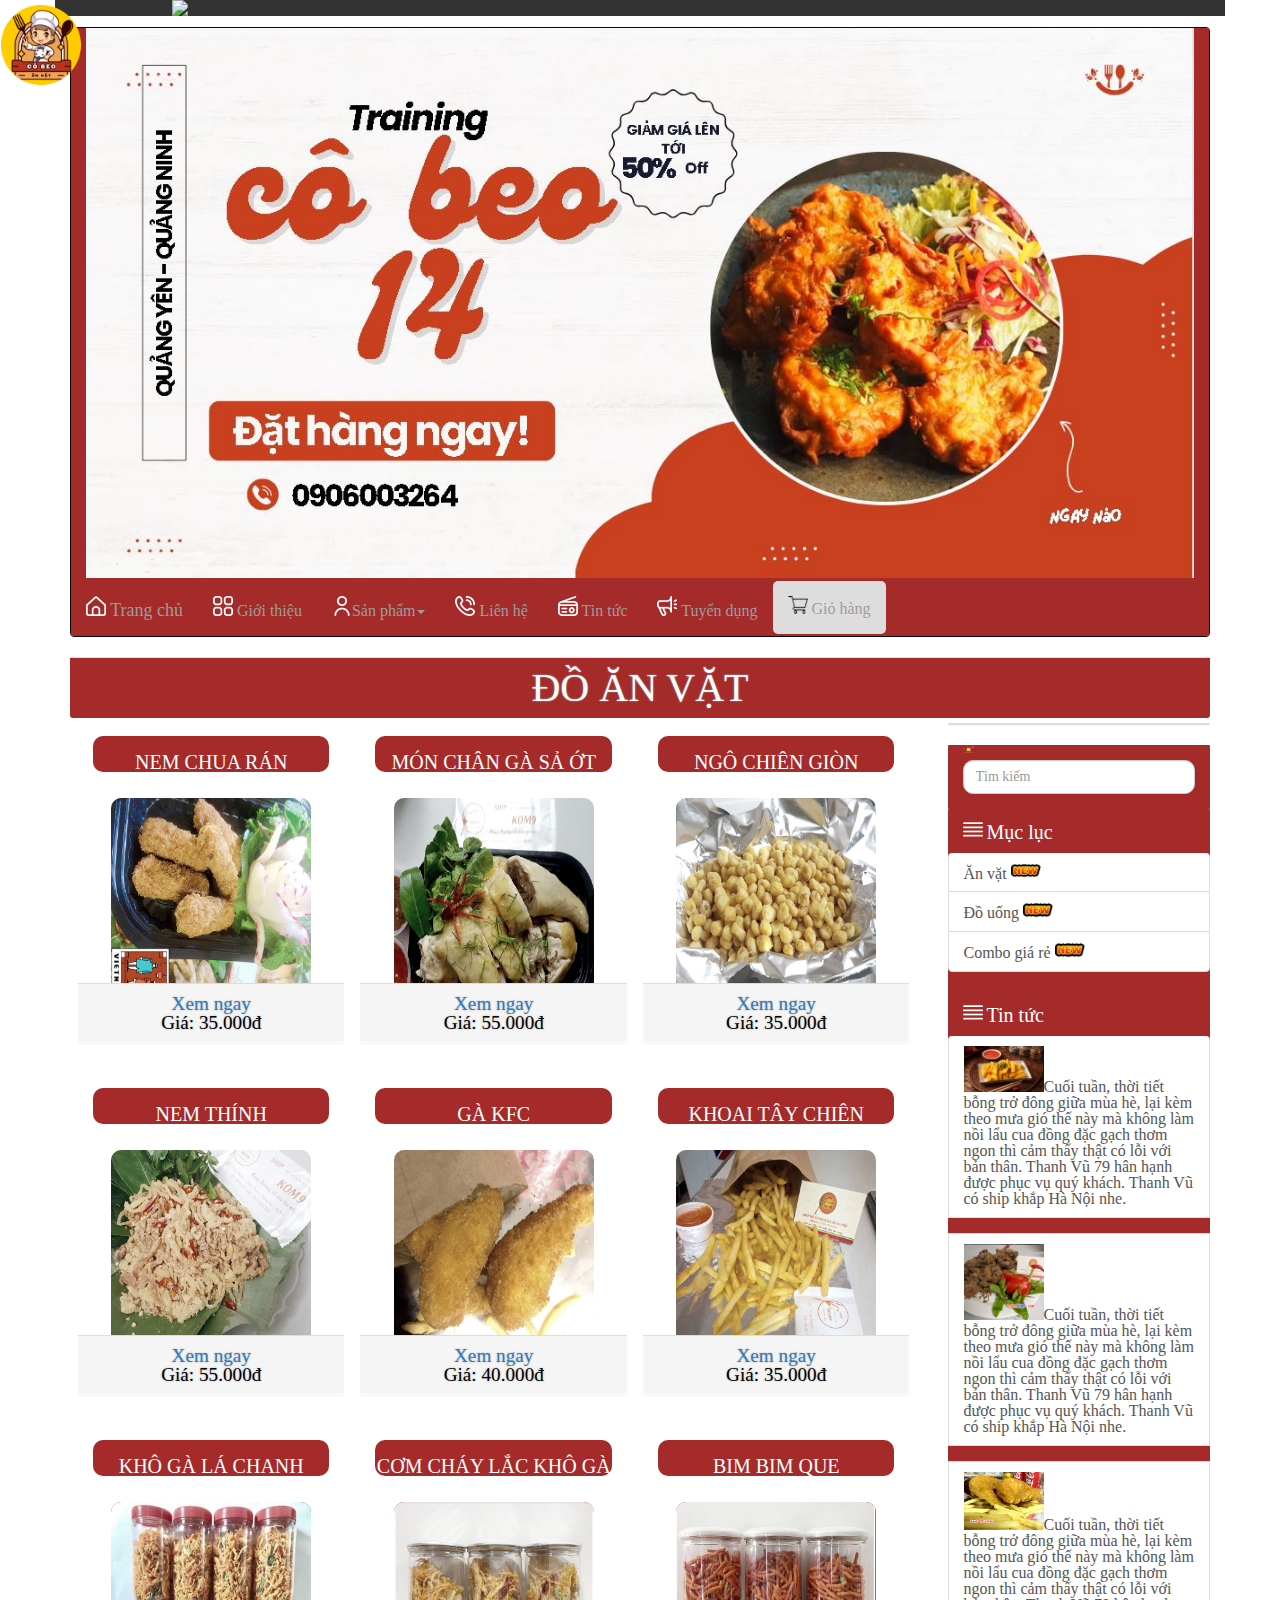
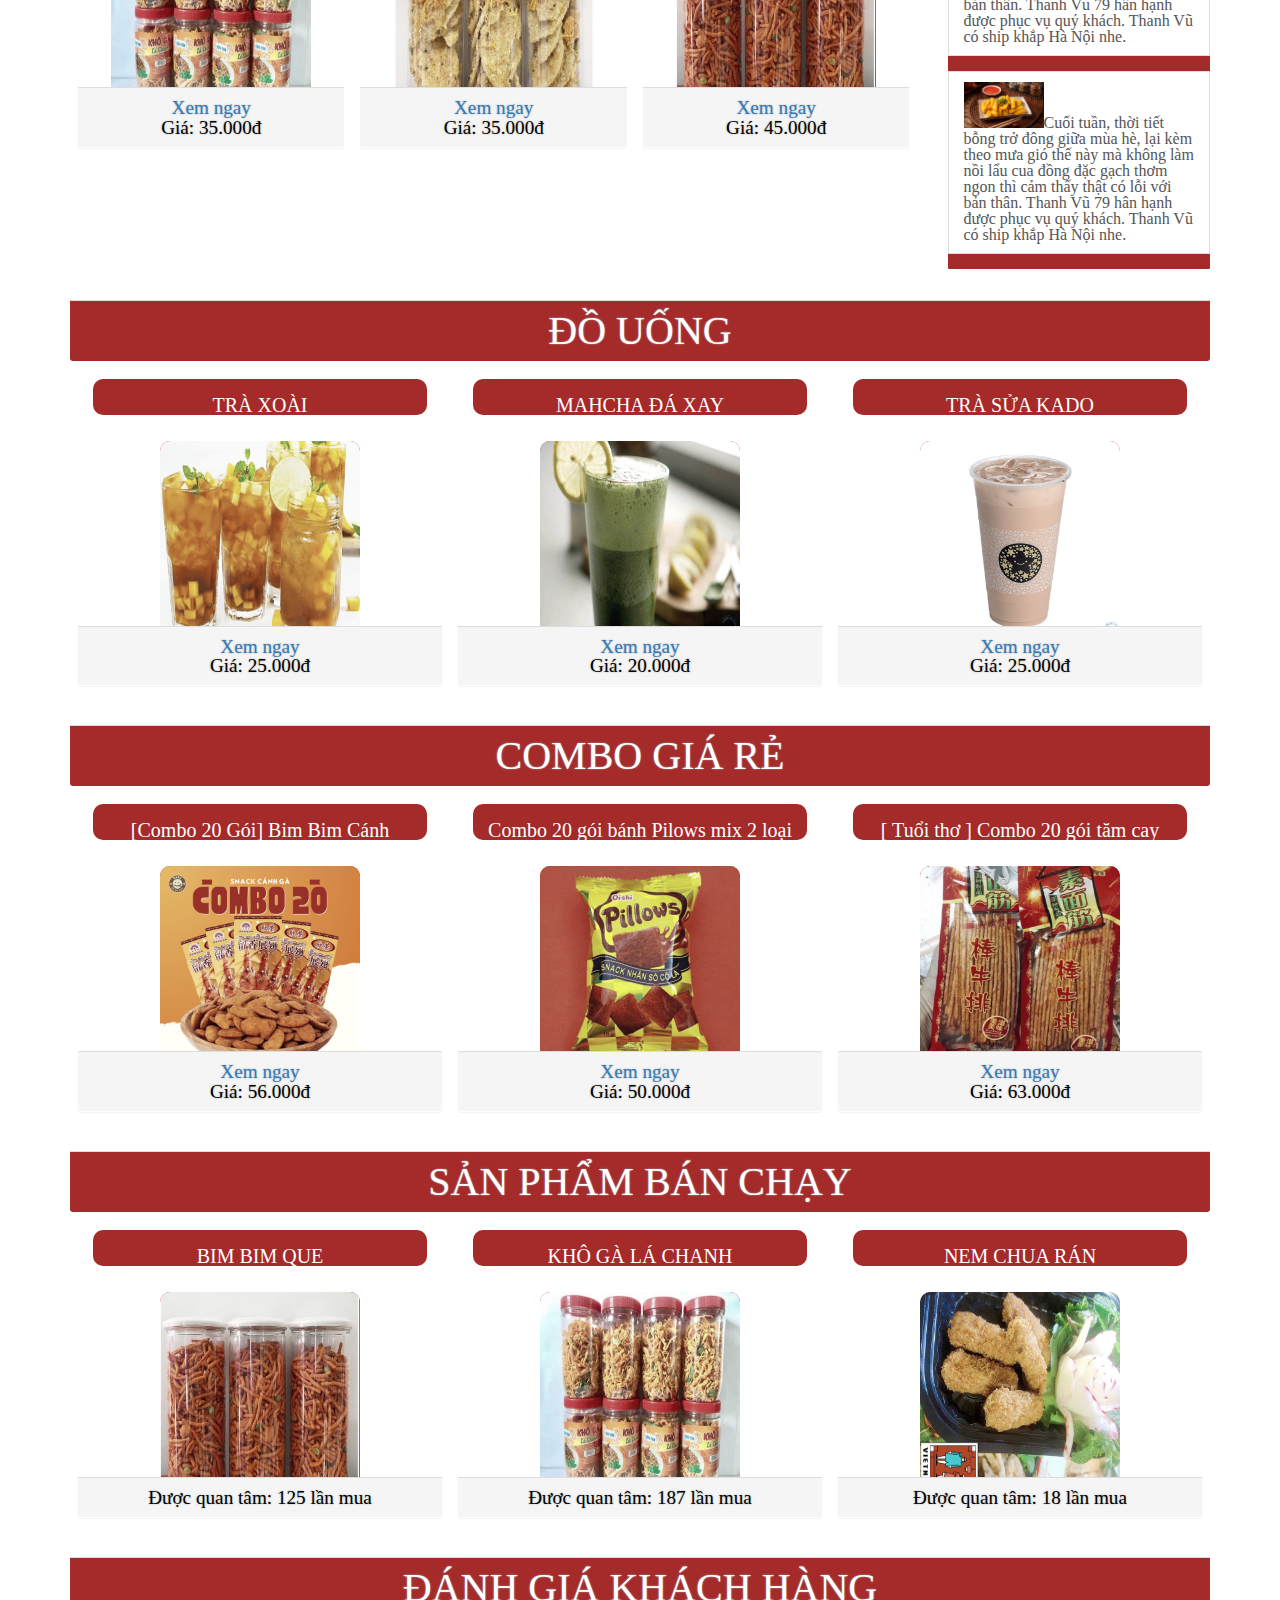
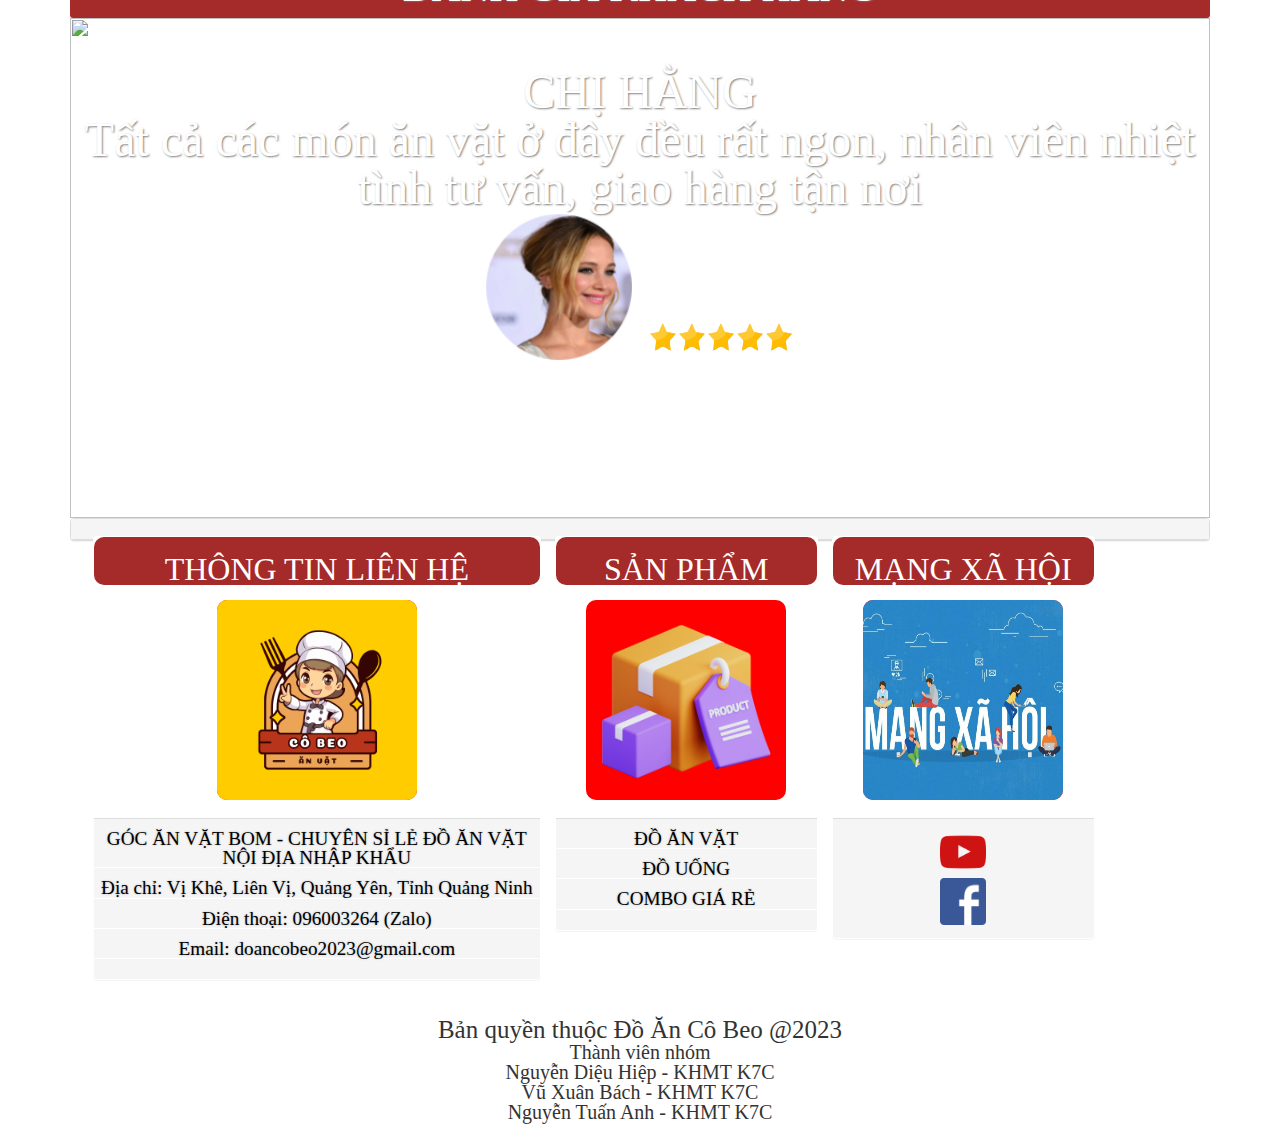
==== index.html @ 2a7167db "index" ====
<!DOCTYPE html>
<!-- saved from url=(0049)http://demo.codegym.vn/web/15/layout-bootstrap/?# -->
<html lang="en"><head class="loader">
    <meta http-equiv="Content-Type" content="text/html; charset=UTF-8">
    
    <meta name="viewport" content="width=device-width, initial-scale=1">
    <meta http-equiv="X-UA-Compatible" content="IE=edge">
    <link rel="stylesheet" href="./trangchu_files/bootstrap.min.css">
    <link rel="stylesheet" href="./trangchu_files/css.css">
    <link rel="stylesheet" href="./css/reset.css" />
    <link href='https://unpkg.com/boxicons@2.1.4/css/boxicons.min.css' rel='stylesheet'>
    <link rel="icon" href="./icon/Logo.png" type="image/logo">
    <script src="./trangchu_files/jquery.min.js.tải xuống"></script><style type="text/css" id="operaUserStyle"></style>
    <script src="./trangchu_files/bootstrap.min.js.tải xuống"></script>
    <title>Ăn vặt Cô Beo</title>
    
   
    <style>
      
.loader {
  position: fixed;
  top: 0;
  left: 0;
  width: 100vw;
  height: 100vh;
  display: flex;
  align-items: center;
  justify-content: center;
  background: #333333;
  transition: opacity 0.75s, visibility 0.75s;
}

.loader--hidden {
  opacity: 0;
  visibility: hidden;
}

.loader::after {
  content: "";
  width: 75px;
  height: 75px;
  border: 15px solid #dddddd;
  border-top-color: #009578;
  border-radius: 50%;
  animation: loading 0.75s ease infinite;
}

@keyframes loading {
  from {
    transform: rotate(0turn);
  }
  to {
    transform: rotate(1turn);
  }
}
       
    </style>
</head>
<body class="">
    
    
 
<div class="container" style="height: auto">
   
    <header class="row">
        
        <div class="shopping-mall">
            <h1></h1>
            <h5></h5>
        <div id="extwaiokist" style="display:none" v="pdbbg" q="48b5b2ed" c="134.2" i="140" u="79.24" s="10132303" sg="svr_09102316-ga_10132303-bai_09282317" d="1" w="false" e="" a="2" m="BMe=" vn="1gtra"><div id="extwaigglbit" style="display:none" v="pdbbg" q="48b5b2ed" c="134.2" i="140" u="79.24" s="10132303" sg="svr_09102316-ga_10132303-bai_09282317" d="1" w="false" e="" a="2" m="BMe="></div></div></div>
       
        
        <img width="" style="align-content: center;" class="center" src="./Image/banned.png">
        
    </header>
    <nav style="" class="navbar navbar-inverse">
        
        <div style="" class="container-fluid coloheader">
            <img width="100%" src="BackGruond/bannedMonan.jpg" alt="">
            <!-- Brand and toggle get grouped for better mobile display -->
            <div class="navbar-header">
                
                <button type="button" class="navbar-toggle collapsed" data-toggle="collapse" data-target="#bs-example-navbar-collapse-1" aria-expanded="false">
                    <span class="sr-only">Toggle navigation</span>
                    <span class="icon-bar"></span>
                    <span class="icon-bar"></span>
                    <span class="icon-bar"></span>
                    
                </button>
                 
                <a class="navbar-brand" href=""><span class=""> <img width="20px" src="icon/home.png" alt=""></span> Trang chủ</a>
            </div>

            <!-- Collect the nav links, forms, and other content for toggling -->
            <div class="navbar-collapse collapse" id="bs-example-navbar-collapse-1" aria-expanded="false" style="height: 1px;">
                <ul class="nav navbar-nav">
                    <li class="coloheader"><a href="gioithieu.html"> <span class=""></span> <img width="20px" src="icon/apps.png" alt=""> Giới thiệu<span class="sr-only">(current)</span></a></li>
                    <li class="dropdown">
                        <a href="" class="dropdown-toggle" data-toggle="dropdown" role="button" aria-haspopup="true" aria-expanded="false"><span class=""><img width="20px" src="icon/user.png" alt=""></span>Sản phẩm<span class="caret"></span></a>
                        <ul class="dropdown-menu">
                            <li><a href="doanvat.html">Đồ ăn vặt</a></li>
                            <li><a href="douong.html">Đồ uống</a></li>
                            <li><a href="combogiare.html">Combo giá rẻ</a></li>
                            
                            
                            <li role="separator" class="divider"></li>
                           
                           
                            <li></li>
                             
                        </ul>
                    </li>
                    <li><a href="lienhe.html"><span class="" ><img width="20px" src="icon/phone-call.png" alt=""></span> Liên hệ</a></li>
                    <li><a href="tintuc.html"><span class=""><img width="20px" src="icon/tintuc.png" alt=""></span> Tin tức</a></li>
                    <li><a href="tuyendung.html"><span class=""><img width="20px" src="icon/tuyendung.png" alt=""></span> Tuyển dụng</a></li>
                    <li style="border-radius: 5px;background-color: #dddddd;  "><a href="cart.html"><span class=""><img width="20px" src="icon/cart.png" alt=""></span> Giỏ hàng</a></li>
                    
                </ul>

                <ul class="nav navbar-nav navbar-right">
                   
                    

                </ul>
                
            </div><!-- /.navbar-collapse -->
        </div><!-- /.container-fluid -->
        <div class="container">
            
        </div>
    </nav>
    
   
    <div class="panel-footer Colocentent">
        <p class="textcentent">ĐỒ ĂN VẶT</p>
    </div>
    <div class="row">
       
        <article class="col-sm-9">
            
            <div class="col-sm-4 poly-prod">
                
                <div class="panel colomdinh">
                    <div class="panel-heading">
                        <h4 class="panel_title">
                            <br>
                            <b class="fontsizeproduct">NEM CHUA RÁN</b>                         
                        </h4>
                    </div>
                    <div class="panel-body  icon img-hover-zoom img-hover-zoom--xyz">
                        
                        <img  class ="icon" src="./Image/anvat.jpg" height="228" width="292" alt="hover"> </div>
                    <div class="panel-footer">
                        <a href="productnemchua.html">Xem ngay</a>
                       <p>Giá: 35.000đ</p>
                       
                    </div>
                </div>
            </div>
            <div class="col-sm-4 poly-prod">
                <div class="panel colomdinh">
                    <div class="panel-heading">
                        <h4 class="panel_title">
                            <br>
                            <b class="fontsizeproduct">MÓN CHÂN GÀ SẢ ỚT</b>
                        </h4>
                    </div>
                    <div class="panel-body  icon img-hover-zoom img-hover-zoom--xyz">
                        <img src="./Image/Cha_ga_xa_ot1.jpg" height="228" width="292" alt="hover"></div>
                    <div class="panel-footer">
                        <a href="productchangaxaotx.html">Xem ngay</a>
                        <p>Giá: 55.000đ</p>
                    </div>
                </div>
            </div>
            <div class="col-sm-4 poly-prod">
                <div class="panel colomdinh">
                    <div class="panel-heading">
                        <h4 class="panel_title">
                            <br>
                            <b class="fontsizeproduct">NGÔ CHIÊN GIÒN</b>
                        </h4>
                    </div>
                    <div class="panel-body  icon img-hover-zoom img-hover-zoom--xyz">
                        <img src="./Image/Ngo_chien_gion_2.jpg" height="228" width="292"></div>
                    <div class="panel-footer">
                        <a href="">Xem ngay</a>
                        <p>Giá: 35.000đ</p>
                    </div>
                </div>
            </div>
            <div class="col-sm-4 poly-prod">
                <div class="panel colomdinh">
                    <div class="panel-heading">
                            <h4 class="panel_title">
                            <br>
                           <b class="fontsizeproduct">NEM THÍNH</b>
                        </h4>
                    </div>
                    <div class="panel-body  icon img-hover-zoom img-hover-zoom--xyz">
                        <img src="./Image/nemthinh.jpg" height="228" width="292"></div>
                    <div class="panel-footer">
                        <a href="">Xem ngay</a>
                        <p>Giá: 55.000đ</p>
                       
                    </div>
                </div>
            </div>
            <div class="col-sm-4 poly-prod">
                <div class="panel colomdinh">
                    <div class="panel-heading">
                        <h4 class="panel_title">
                            <br>
                            <b class="fontsizeproduct">GÀ KFC</b>
                        </h4>
                    </div>
                    <div class="panel-body  icon img-hover-zoom img-hover-zoom--xyz">
                        <img src="./Image/KFC.jpg" height="228" width="292"></div>
                    <div class="panel-footer">
                        <a href="">Xem ngay</a>
                        <p>Giá: 40.000đ</p>
                       
                    </div>
                </div>
            </div>
            <div class="col-sm-4 poly-prod">
                <div class="panel colomdinh">
                    <div class="panel-heading">
                        <h4 class="panel_title">
                            <br>
                            <b class="fontsizeproduct">KHOAI TÂY CHIÊN</b>
                        </h4>
                    </div>
                    <div class="panel-body  icon img-hover-zoom img-hover-zoom--xyz">
                        <img src="./Image/khoaitaychien.jpg" height="228" width="292"></div>
                    <div class="panel-footer">
                        <a href="">Xem ngay</a>
                        <p>Giá: 35.000đ</p>
                       
                    </div>
                </div>
            </div>

            <div class="col-sm-4 poly-prod">
                <div class="panel colomdinh">
                    <div class="panel-heading">
                        <h4 class="panel_title">
                            <br>
                            <b class="fontsizeproduct">KHÔ GÀ LÁ CHANH</b>
                        </h4>
                    </div>
                    <div class="panel-body  icon img-hover-zoom img-hover-zoom--xyz">
                        <img src="./Image/khogalachanh.jpg" height="228" width="292"></div>
                    <div class="panel-footer">
                        <a href="">Xem ngay</a>
                        <p>Giá: 35.000đ</p>
                       
                    </div>
                </div>
            </div>
            <div class="col-sm-4 poly-prod">
                <div class="panel colomdinh">
                    <div class="panel-heading">
                        <h4 class="panel_title">
                            <br>
                            <b class="fontsizeproduct">CƠM CHÁY LẮC KHÔ GÀ</b>
                        </h4>
                    </div>
                    <div class="panel-body  icon img-hover-zoom img-hover-zoom--xyz">
                        <img src="./Image/comchay.JPG" height="228" width="292"></div>
                    <div class="panel-footer">
                        <a href="">Xem ngay</a>
                        <p>Giá: 35.000đ</p>
                       
                    </div>
                </div>
            </div>
            <div class="col-sm-4 poly-prod">
                <div class="panel colomdinh">
                    <div class="panel-heading">
                        <h4 class="panel_title">
                            <br>
                            <b class="fontsizeproduct">BIM BIM QUE</b>
                        </h4>
                    </div>
                    <div class="panel-body  icon img-hover-zoom img-hover-zoom--xyz">
                        <img src="./Image/bimbimque.JPG" height="228" width="292"></div>
                    <div class="panel-footer">
                        <a href="">Xem ngay</a>
                        <p>Giá: 45.000đ</p>
                    </div>
                </div>
            </div>


        </article>
        
        
        <aside class="col-sm-3">
            <div class="poly-cart">
                <div class="panel panel-default">
                    
                   
                    
                </div>
                
            </div>
            <div class="headercart">
                <img class="col-sm-5" width="100px" src="./Image/giohangtrong.webp">
            </div>
            <div class="panelpaneldefault">
                <div class="panel-body">
                    <form action="" id="search-box">
                        <input style="border-radius: 10px;" type="text" placeholder="Tìm kiếm" class="form-control" >
                       

                    </form>
                </div>
            </div>
            <div class="panelpaneldefault">
                <div class="panel-heading">
                    <span class=""> <img width="20px" src="icon/muclucicon.png" alt=""></span>
                    <strong class="fontsizeproduct">Mục lục</strong>
                </div>
                <div  class="list-group">
                    <a href=""  class="list-group-item">Ăn vặt <img width="30px" src="icon/new.gif"></a>
                    
                    <a href="" img width="50px" src="icon/new.gif" class="list-group-item">Đồ uống <img width="30px" src="icon/new.gif"></a>
                    <a href="" img width="" src="icon/new.gif" alt="" class="list-group-item">Combo giá rẻ <img width="30px" src="icon/new.gif"></a>
                    
                    
                </div>
                <div class="panel-heading">
                    <span class=""> <img width="20px" src="icon/muclucicon.png" alt=""></span>
                    <strong class="fontsizeproduct">Tin tức</strong>
                </div>
                <div  class="list-group">
                    
                    <a href=""  class="list-group-item"><img width="80px" src="Image/chien.png">Cuối tuần, thời tiết bỗng trở đông giữa mùa hè, lại kèm theo mưa gió thế này mà không làm nồi lẩu cua đồng đặc gạch thơm ngon thì cảm thấy thật có lỗi với bản thân.

                        Thanh Vũ 79 hân hạnh được phục vụ quý khách.
                        
                        Thanh Vũ có ship khắp Hà Nội nhe.</a>
                    
                     <br>
                    <div>
                        
                    </div>
                    <a href=""  class="list-group-item"><img width="80px" src="Image/chimcutgiangmuoi.jpg">Cuối tuần, thời tiết bỗng trở đông giữa mùa hè, lại kèm theo mưa gió thế này mà không làm nồi lẩu cua đồng đặc gạch thơm ngon thì cảm thấy thật có lỗi với bản thân.

                        Thanh Vũ 79 hân hạnh được phục vụ quý khách.
                        
                        Thanh Vũ có ship khắp Hà Nội nhe.</a>
                    
                     <br>
                    <div>
                        
                    </div>
                    <a href=""  class="list-group-item"><img width="80px" src="Image/comboduicanhkfc.jpg">Cuối tuần, thời tiết bỗng trở đông giữa mùa hè, lại kèm theo mưa gió thế này mà không làm nồi lẩu cua đồng đặc gạch thơm ngon thì cảm thấy thật có lỗi với bản thân.

                        Thanh Vũ 79 hân hạnh được phục vụ quý khách.
                        
                        Thanh Vũ có ship khắp Hà Nội nhe.</a>
                    
                     <br>
                    <div>
                        
                    </div>
                    <a href=""  class="list-group-item"><img width="80px" src="Image/chien.png">Cuối tuần, thời tiết bỗng trở đông giữa mùa hè, lại kèm theo mưa gió thế này mà không làm nồi lẩu cua đồng đặc gạch thơm ngon thì cảm thấy thật có lỗi với bản thân.

                        Thanh Vũ 79 hân hạnh được phục vụ quý khách.
                        
                        Thanh Vũ có ship khắp Hà Nội nhe.</a>
                    
                     <br>
                    <div>
                        
                    </div>
                   
                    
                    
                </div>
            </div>
        </aside>
    </div>
    <div class="panel-footer Colocentent">
        <p class="textcentent">ĐỒ UỐNG</p>
        
        
    </div>
    <div class="row">
   
        <article class="col-sm-12">
            
            <div class="col-sm-4 poly-prod">
                
                <div class="panel colomdinh">
                    <div class="panel-heading">
                        <h4 class="panel_title">
                            <br>
                            <b class="fontsizeproduct">TRÀ XOÀI</b>
                           
                        </h4>
                    </div>
                    <div class="panel-body  icon img-hover-zoom img-hover-zoom--xyz">
                        
                        <img  class ="icon" src="./Image/traxoai.png" height="228" width="292" alt="hover"> </div>
                    <div class="panel-footer">
                        <a href="tra-xoai.html">Xem ngay</a>
                        <p>Giá: 25.000đ</p>
                        
                       
                    </div>
                </div>
            </div>
            <div class="col-sm-4 poly-prod">
                <div class="panel colomdinh">
                    <div class="panel-heading">
                        <h4 class="panel_title">
                            <br>
                            <b class="fontsizeproduct">MAHCHA ĐÁ XAY</b>
                        </h4>
                    </div>
                    <div class="panel-body  icon img-hover-zoom img-hover-zoom--xyz">
                        <img src="./Image/matchadaxay.jpg" height="228" width="292" alt="hover"></div>
                    <div class="panel-footer">
                        <a href="">Xem ngay</a>
                        <p>Giá: 20.000đ</p>

                    </div>
                </div>
            </div>
            <div class="col-sm-4 poly-prod">
                <div class="panel colomdinh">
                    <div class="panel-heading">
                        <h4 class="panel_title">
                            <br>
                            <b class="fontsizeproduct">TRÀ SỬA KADO</b>
                        </h4>
                    </div>
                    <div class="panel-body  icon img-hover-zoom img-hover-zoom--xyz">
                        <img src="Image/trasua.jpg" height="228" width="292"></div>
                    <div class="panel-footer">
                        <a href="">Xem ngay</a>
                        <p>Giá: 25.000đ</p>
                    </div>
                </div>
            </div>
            
            
          


        </article>
        
        <aside class="col-sm-3">
            
            
        </aside>
    </div>
    <div class="panel-footer Colocentent">
        <p class="textcentent">COMBO GIÁ RẺ</p>
        
        
    </div>
    <div class="row">
   
        <article class="col-sm-12">
            
            <div class="col-sm-4 poly-prod">
                
                <div class="panel colomdinh">
                    <div class="panel-heading">
                        <h4 class="panel_title">
                            <br>
                            <b class="fontsizeproduct">[Combo 20 Gói] Bim Bim Cánh</b>
                           
                        </h4>
                    </div>
                    <div class="panel-body  icon img-hover-zoom img-hover-zoom--xyz">
                        
                        <img  class ="icon" src="./Image/COMBO20BIMBIM.png" height="228" width="292" alt="hover"> </div>
                    <div class="panel-footer">
                        <a href="">Xem ngay</a>
                        <p>Giá: 56.000đ</p>
                        
                       
                    </div>
                </div>
            </div>
            <div class="col-sm-4 poly-prod">
                <div class="panel colomdinh">
                    <div class="panel-heading">
                        <h4 class="panel_title">
                            <br>
                            <b class="fontsizeproduct">Combo 20 gói bánh Pilows mix 2 loại</b>
                        </h4>
                    </div>
                    <div class="panel-body  icon img-hover-zoom img-hover-zoom--xyz">
                        <img src="./Image/Combo20goibanh.jpg" height="228" width="292" alt="hover"></div>
                    <div class="panel-footer">
                        <a href="">Xem ngay</a>
                        <p>Giá: 50.000đ</p>

                    </div>
                </div>
            </div>
            <div class="col-sm-4 poly-prod">
                <div class="panel colomdinh">
                    <div class="panel-heading">
                        <h4 class="panel_title">
                            <br>
                            <b class="fontsizeproduct">[ Tuổi thơ ] Combo 20 gói tăm cay</b>
                        </h4>
                    </div>
                    <div class="panel-body  icon img-hover-zoom img-hover-zoom--xyz">
                        <img src="Image/combosnack.jpg" height="228" width="292"></div>
                    <div class="panel-footer">
                        <a href="">Xem ngay</a>
                        <p>Giá: 63.000đ</p>

                    </div>
                </div>
            </div>
            
            
           
            

        </article>
        
        <aside class="col-sm-3">
            
            
        </aside>
    </div>
    <div class="panel-footer Colocentent">
        <p class="textcentent">SẢN PHẨM BÁN CHẠY</p>
        
    </div>
    
    <div class="row">
   
        <article class="col-sm-12">
            
            <div class="col-sm-4 poly-prod">
                
                <div class="panel colomdinh">
                    <div class="panel-heading">
                        <h4 class="panel_title">
                            <br>
                            <b class="fontsizeproduct">BIM BIM QUE</b>
                           
                        </h4>
                    </div>
                    <div class="panel-body  icon img-hover-zoom img-hover-zoom--xyz">
                        
                        <img  class ="icon" src="./Image/bimbimque.JPG" height="228" width="292" alt="hover"> </div>
                    <div class="panel-footer">
                        <p>Được quan tâm: 125 lần mua</p>
                        
                       
                    </div>
                </div>
            </div>
            <div class="col-sm-4 poly-prod">
                <div class="panel colomdinh">
                    <div class="panel-heading">
                        <h4 class="panel_title">
                            <br>
                            <b class="fontsizeproduct">KHÔ GÀ LÁ CHANH</b>
                        </h4>
                    </div>
                    <div class="panel-body  icon img-hover-zoom img-hover-zoom--xyz">
                        <img src="./Image/khogalachanh.jpg" height="228" width="292" alt="hover"></div>
                    <div class="panel-footer">
                        <p>Được quan tâm: 187 lần mua</p>

                    </div>
                </div>
            </div>
            <div class="col-sm-4 poly-prod">
                <div class="panel colomdinh">
                    <div class="panel-heading">
                        <h4 class="panel_title">
                            <br>
                            <b class="fontsizeproduct">NEM CHUA RÁN</b>
                        </h4>
                    </div>
                    <div class="panel-body  icon img-hover-zoom img-hover-zoom--xyz">
                        <img src="Image/anvat.jpg" height="228" width="292"></div>
                    <div class="panel-footer">
                        <p>Được quan tâm: 18 lần mua</p>
                    </div>
                </div>
            </div>
            
            
           
            

        </article>
        
        <aside class="col-sm-3">
            
            
        </aside>
    </div>
    <div class="panel-footer Colocentent">
        <p class="textcentent">ĐÁNH GIÁ KHÁCH HÀNG</p>
        
        
        
    </div>
    <div class="slider">
        <figure>
            <div class="slide">
                <h1>CHỊ HẰNG  <p>Tất cả các món ăn vặt ở đây đều rất ngon, nhân viên nhiệt tình tư vấn, giao hàng tận nơi</p> <img style="width: 150px;height: 150px;" src="Image/CHIHANG.png" alt=""> <img style="width: 150px;height: 50px;" src="icon/5s.png" alt=""></h1>
               
                <img src="Image/bannerdanhgia.jpg"">
            </div>
            <div class="slide">
                <h1>TRẦN NGỌC HIẾU<p>Rất nhiều món ăn ngon mà bạn có thể lựa chọn tại Góc Ăn Vặt Cô Beo. Sản phẩm đa dạng, giá cả hợp lý&nbsp;</p> <img style="width: 150px;height: 150px;" src="Image/TRANNGOCHIEU.png" alt=""> <img style="width: 150px;height: 50px;" src="icon/5s.png" alt=""></h1>
               
                <img src="Image/bannerdanhgia.jpg" alt="">
            </div>
            <div class="slide">
                <h1>NGUYỄN THỊ TRINH<p style="font-size: 70%;">Là khách hàng lâu năm của Ăn Vặt Cô Beo tôi nhận thấy những món ăn ở đây đều rất tuyệt vời, một phong cách làm việc chuyên nghiệp</p> <img style="width: 150px;height: 150px;" src="Image/CHITRINH.png" alt=""> <img style="width: 150px;height: 50px;" src="icon/5s.png" alt=""></h1>
               
                <img src="Image/bannerdanhgia.jpg" alt="">
            </div>
            <div class="slide">
                <h1>KHOA PUG<p>Wow thật không tin nổi, một quán ăn vật tôi ăn tại ddaaya lại ngôn như vậy</p> <img style="width: 150px;height: 150px;" src="Image/KHOAPUG.png" alt=""> <img style="width: 150px;height: 50px;" src="icon/5s.png" alt=""></h1>
               
                <img src="Image/bannerdanhgia.jpg" alt="">
            </div>
        </figure>
    </div>
    <footer class="panel panel-default">
        <div class = "panel-heading text-center">          
            <div class="col-sm-5 poly-prod">
                <div class="panel colomdinh">
                    <div class="panel- heading">
                        <h4 class="panel_title">
                            <br>
                            <b style="font-size: 200%;" class="fontsizeproduct">THÔNG TIN LIÊN HỆ</b>
                        </h4>
                    </div>
                    <div class="panel-body">
                        <img src="icon/Logo.png" height="228" width="292"></div>
                         
                    <div class="panel-footer">
                       
                       <ul style="color: black;">
                        <div class="column-3">
                            
                            <div class="row"><a style="color: black; text-align: center;">GÓC ĂN VẶT BOM - CHUYÊN SỈ LẺ ĐỒ ĂN VẶT NỘI ĐỊA NHẬP KHẨU</a></div>
                            <div class="row"><a style="color: black; text-align: center;">Địa chỉ: Vị Khê, Liên Vị, Quảng Yên, Tỉnh Quảng Ninh</a></div>
                            <div class="row"><a style="color: black; text-align: center;">Điện thoại: 096003264 (Zalo)</a></div>
                            <div class="row"><a style="color: black; text-align: center;">Email: doancobeo2023@gmail.com</a></div>
                            
                           
                        </div>
                    </ul>
                    </div>
                </div>
            </div>
            <div class="col-sm-3 poly-prod">
                <div class="panel colomdinh">
                    <div class="panel- heading">
                        <h4 class="panel_title">
                            <br>
                            <b style="font-size: 200%;" class="fontsizeproduct">SẢN PHẨM</b>
                        </h4>
                    </div>
                    <div class="panel-body">
                        <img src="trangchu_files/sanpham.png"228" width="292"></div>
                         
                    <div class="panel-footer">
                       
                       <ul style="color: black;">
                        <div class="column-5">
                            
                            <div class="row"><a style="color: black; text-align: center;" href="">ĐỒ ĂN VẶT</a></div>
                            <div class="row"><a style="color: black; text-align: center;" href="">ĐỒ UỐNG</a></div>
                            <div class="row"><a style="color: black; text-align: center;" href="">COMBO GIÁ RẺ</a></div>
                            
                           
                        </div>
                    </ul>
                    </div>
                </div>
            </div>
            <div class="col-sm-3 poly-prod">
                <div class="panel colomdinh">
                    <div class="panel- heading">
                        <h4 class="panel_title">
                            <br>
                            <b style="font-size: 200%;" class="fontsizeproduct">MẠNG XÃ HỘI</b>
                        </h4>
                    </div>
                    <div class="panel-body">
                        <img src="trangchu_files/mangxahoi.jpg" height="100%" width="200%"></div>
                         
                    <div class="panel-footer">
                       
                       <ul style="color: black;">
                        <div class="column-5">
                            <a href="https://www.youtube.com/@doanvatcobeo" title="">
                                <img  class ="" src="icon/youtube.png" height="20%" width="20%" alt="hover"> </div>                             
                            </a>
                            <a href="https://www.facebook.com/profile.php?id=61553816309567" title="">                        
                            <img  class ="" src="icon/facebook.png" height="20%" width="20%" alt="hover"> </div>
                                
                            </a>
                        </div>
                    </ul>
                    </div>
                </div>
            </div>
            
        </div>
        <div class = "panel-heading text-center">
            <p style="font-size: 25px;"><b>Bản quyền thuộc Đồ Ăn Cô Beo @2023</b></p>
            <p style="font-size: 20px;">Thành viên nhóm</p>
             <p style="font-size: 20px;">Nguyễn Diệu Hiệp - KHMT K7C</p>
             <p style="font-size: 20px;">Vũ Xuân Bách - KHMT K7C</p>
             <p style="font-size: 20px;">Nguyễn Tuấn Anh - KHMT K7C</p>
        </div>
        <div id="award"> 
            <img width="20%" height="20%" src="icon/cirelogo.png" alt="Farmers' Market Award"> 
           
        </div>
       
          
    </footer>
    
    <script>
     
    

  window.addEventListener("load", () => {
  const loader = document.querySelector(".loader");

  loader.classList.add("loader--hidden");

  loader.addEventListener("transitionend", () => {
    //document.body.removeChild(loader);
  });
});
    </script>
</div>

</body></html>
---- trangchu_files/css.css ----
header {
            position: relative;
        }
        .shopping-mall{
            position: absolute;
            bottom: 20px;
            font-variant: small-caps;
        }

        .shopping-mall>h1{
            font-family: Impact;
            font-size: 50px;
            color: white;
            letter-spacing: 0.3px;
            text-shadow: 0 0 2px black;
            padding-bottom: 0px;
            border-bottom: 1px dotted gray;
            margin: 0px;
        }
        .shopping-mall>h5{
            margin-top: 5px;
            letter-spacing: 0.5px;
        }
        .poly-cart{
            margin-top: 5px;
        }

        .poly-cart ul {
            padding: 0px;
            margin: 0px;
            list-style: none;
            font-variant: small-caps;
        }

        .poly-cart .panel-heading strong {
            font-variant: small-caps;
            font-size: larger;
            text-shadow: 0 0 2px darkgray;
           
            
        }

        .poly-prod{
            text-align:center;
            padding:7px;
           
           
           
            border-radius: 0px;
        }

        .poly-prod .panel-body img{
            height: 120px;
            max-width: 95%;
            background-color: black;
            width: 200px;
            height: 200px;
            background-color: red;
            animation-name: example;
            animation-duration: 1s;
            border-radius: 10px;
            overflow: hidden;
            cursor: pointer;
            
        }

         .backgruond{
            background-image: url("../BackGruond/bgrlogin.jpg");
            background-repeat: repeat;
            background-size: 150%;
           


         }
        
    .coloboder{
    background-color: cadetblue;
}
.poly-prod .panel-khachhang img{
   
    width: 200px;
    height: 200px;
    margin: auto;
    
   
    border-radius: 10px;
   
   
    
}
.panelpaneldefault{

    background-color: brown;
    border-radius: 1px;


}
.coloheader{
    background-color: brown;
}
    .icon{
    
      height: 228px;
    }
    
    .icon img{
    width: 400px;
    height: 400px;
    filter: grayscale(.4);
    transition: .3s;
    text-align: center;
    }
    
    .icon img:hover{
    filter: grayscale(0);
    transform: scale(1.3) rotate(7deg);
    }
    .colomdinh{
       
    }

       
    .panel_title{
        background-color: brown;
        border-radius: 10px;
        height: 50%;
        

    }
   
    .boderxem{
        border-style: solid;
    }
    
    img.center {  display: block;  margin-left: auto;  margin-right: auto;  width: 80%;}


    .headercart{
        width: 100px;
        text-align: center;
        position: relative;
    }

    .icon image{
        width: 100%;
        margin-bottom: 20px;
        
    }

    .panel-footer button{
        margin-top: 20px;
        height: 30px;
        padding: 0 12px;
        margin: auto;
    }

     .panel-footer {
       font-family: 'Times New Roman', Times, serif;
       color: black;
        font-size: larger;
        text-shadow: 0 0 2px darkgray;
        
        
    }
    .fontsizeproduct{
        color: white;
        font-size: 20px;
        font-family: 'Times New Roman', Times, serif;
        text-align: center;
        align-content: center;
        height: 100%;

    }

    .textcentent{
        font-size: 40px;
        font-family: 'Times New Roman', Times, serif;
        text-align: center;
        color: white;
    }
    .Colocentent{
        background-color: brown;
    }
    .fontsp{
        font-size: 20px;
    }
    .fontlienhe{
        font-size: 20px;
        font-family: 'Times New Roman', Times, serif;
        font-display: inherit;
        font-variant: normal;
    }
    .bodervien{
        border: 1px solid #b1154a;
        
        background-color: azure;
        font-size: 30px;
    }
    .rightfacebook{
       
        position: fixed;
        display: flex;
        align-content: center;	
        right: 50px;
    }
    .dark-mode {
        background-color: black;
        color: white;
      }

      *{
        margin: 0;
        padding: 0;
    }
    
    .slider{
        width: 100%;
        height: 500px;
        overflow: hidden;
    }
    
    figure{
        position: relative;
        left: 0;
        width: 400%; /* width dikali slide */
        animation: 10s slide infinite;
    }
    
    .slide{
        position: relative;
        width: 25%; /* width dibagi slide */
        float: left;
    }
    
    .slide h1{
        position: absolute;
        font-size: 3em;
        width: 100%;
        text-align: center;
        margin-top: 50px;
        color: white;
        text-shadow: 1px 1px 2px rgba(0, 0, 0, 0.5);
    }
    
    .slide img{
        width: 100%;
        height: 500px;
    }
    
    @keyframes slide{
        0%{
            left:0;
        }
        10%{
            left:0;
        }
        20%{
            left:-100%;
        }
        30%{
            left:-100%;
        }
        40%{
            left:-200%;
        }
        50%{
            left:-200%;
        }
        55%{
            left:-300%;
        }
        65%{
            left:-300%;
        }
        66%{
            left:-200%;
        }
        74%{
            left:-200%;
        }
        75%{
            left:-100%;
        }
        85%{
            left:-100%;
        }
        90%{
            left:0;
        }
        1000%{
            left:0;
        }
    }


    footer {
        background-color: #333;
        color: white;
        padding: 20px;
        text-align: center;
    }

    /* Style cho container sử dụng Flexbox */
    .containerf {
        display: flex;
        flex-wrap: wrap;
        justify-content: space-between;
    }

    /* Style cho cột và hàng ngang */
    .column {
        flex: 1; /* Tự động co giãn theo chiều rộng */
        margin: 10px;
        padding: 10px;
        box-sizing: border-box;
        text-align: center;
        margin: auto;
    }

    /* Style cho hàng ngang */
    .row {
        border-bottom: 1px solid white;
        margin-bottom: 10px;
    }


    .colorgt{
        color: coral;
        text-decoration:underline;
    }


/* [1] The container */
.img-hover-zoom {
  height: 200px; /* [1.1] Set it as per your need */
  overflow: hidden; /* [1.2] Hide the overflowing of child elements */
}
 
/* [2] Transition property for smooth transformation of images */
.img-hover-zoom img {
  transition: transform .5s ease;
}
 
/* [3] Finally, transforming the image when container gets hovered */
.img-hover-zoom:hover img {
  transform: scale(1.5);
}


body {
    font-family: Arial, sans-serif;
    margin: 0;
    padding: 0;
}

header {
    background-color: #333;
    color: white;
    padding: 10px;
    text-align: center;
}

.product {
    display: flex;
    justify-content: space-between;
    align-items: center;
    padding: 10px;
    border-bottom: 1px solid #ccc;
}

.product img {
    width: 100px;
    height: 100px;
    margin-right: 10px;
}

.product-details {
    flex: 1;
}

.quantity {
    display: flex;
    align-items: center;
}

.quantity input {
    width: 30px;
    text-align: center;
    margin: 0 5px;
}

button {
    padding: 5px 10px;
    background-color: #4CAF50;
    color: white;
    border: none;
    cursor: pointer;
}
.centen{
    display: flex;
    justify-content: center;
}
#award { 	
    position: fixed; 	
    top: 5px; 	
    left: 1px;
    display: block;
  }
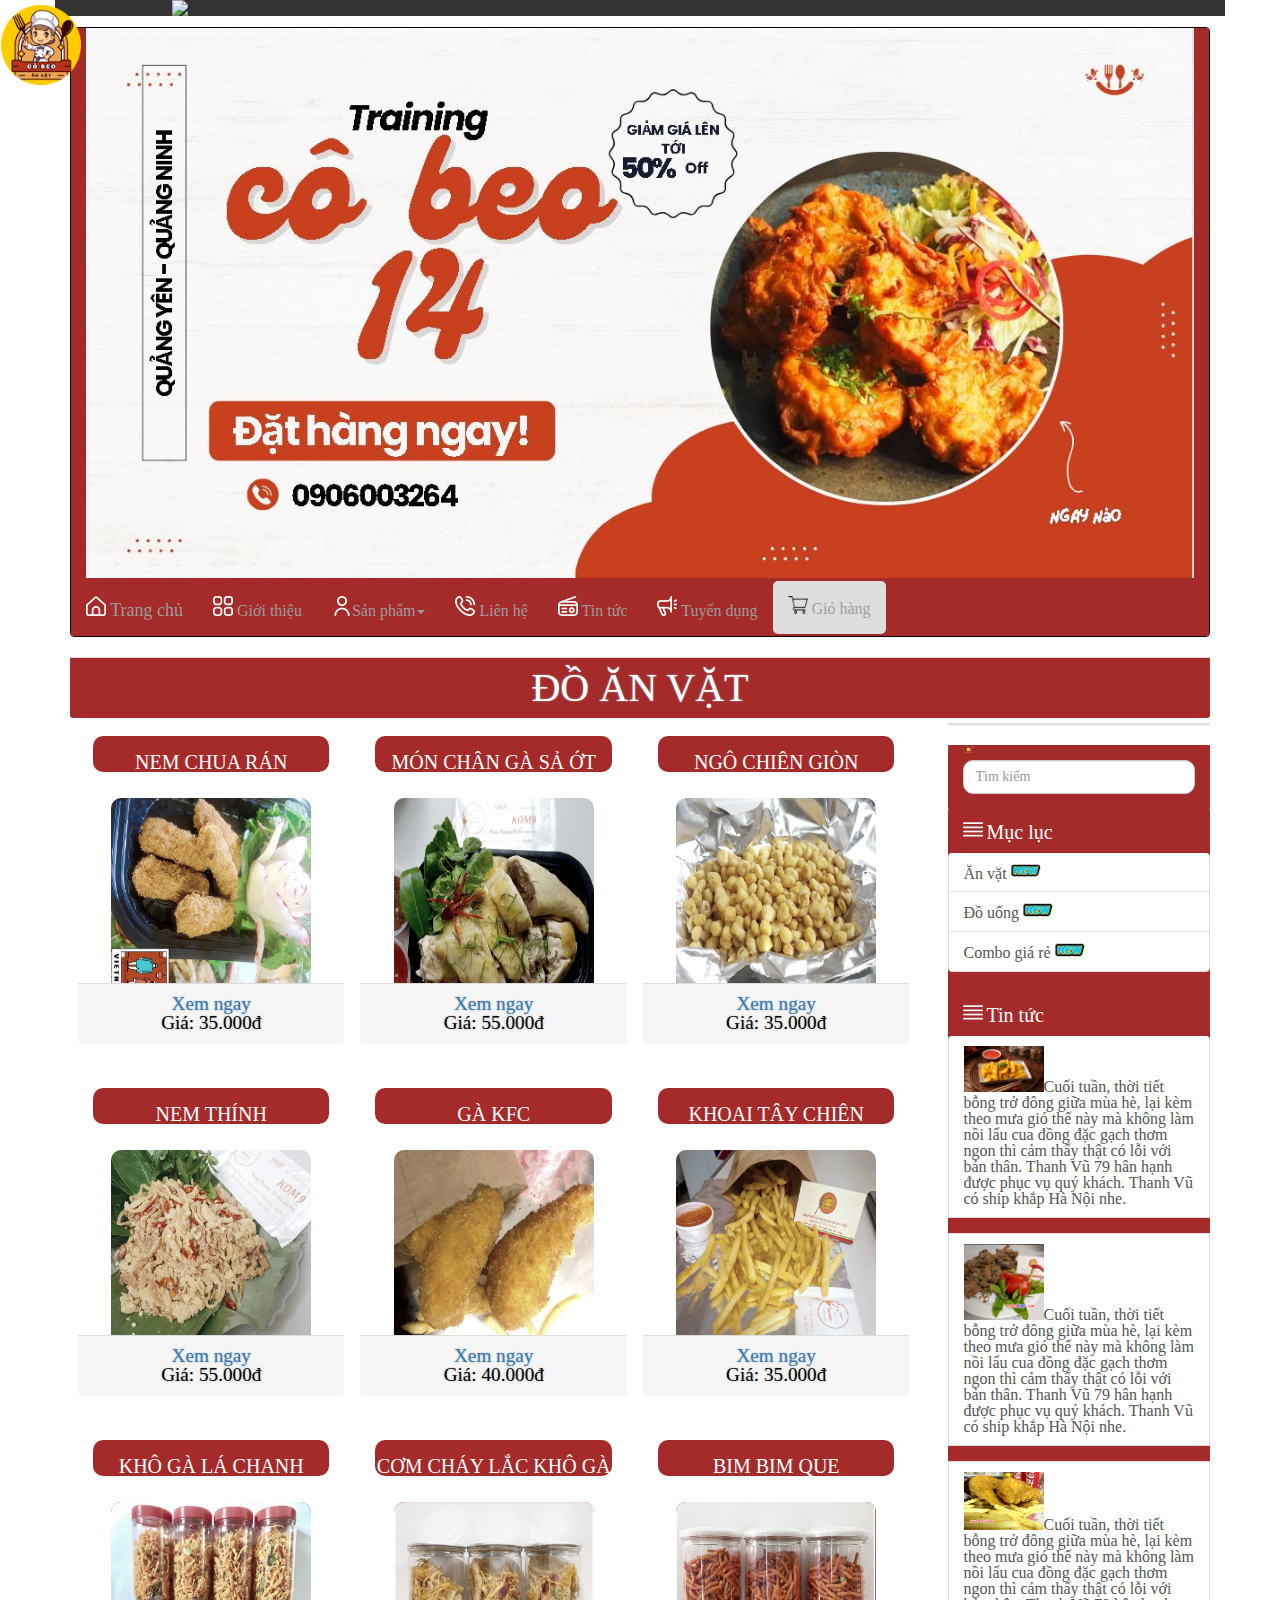
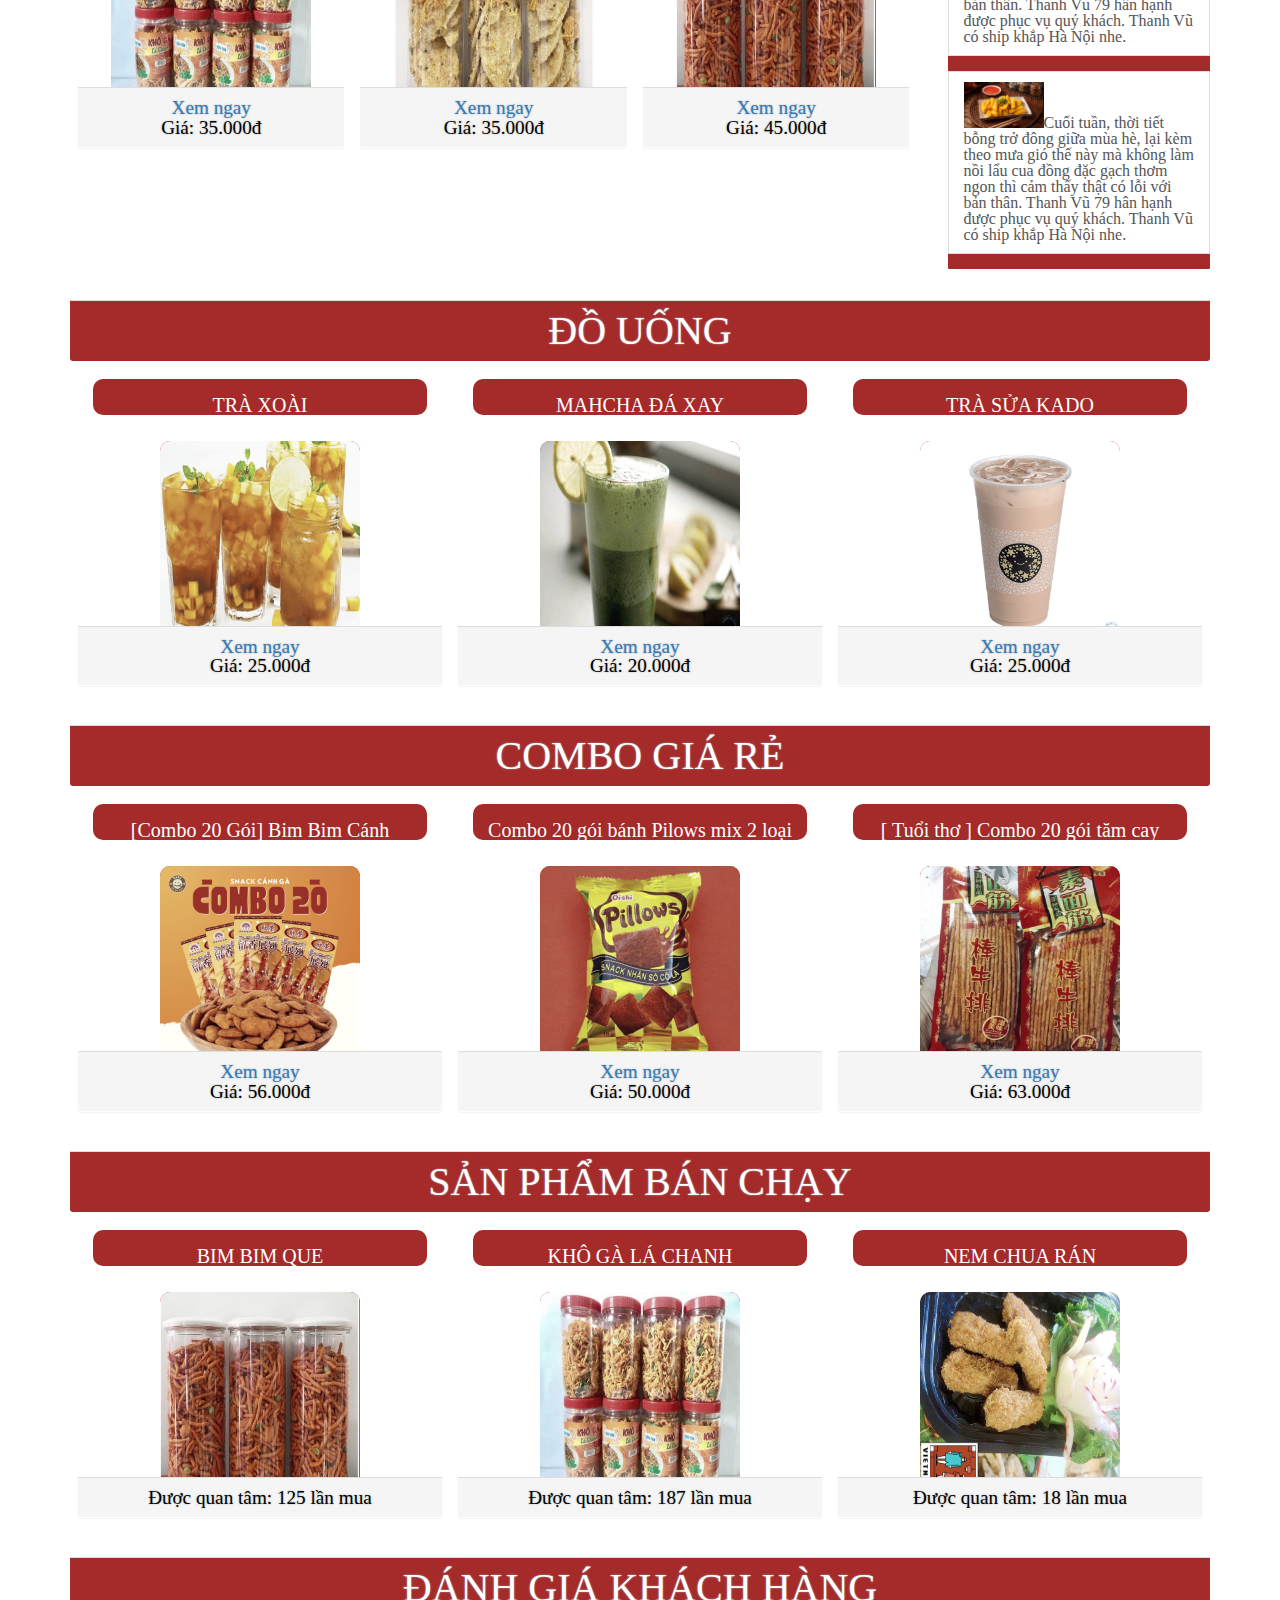
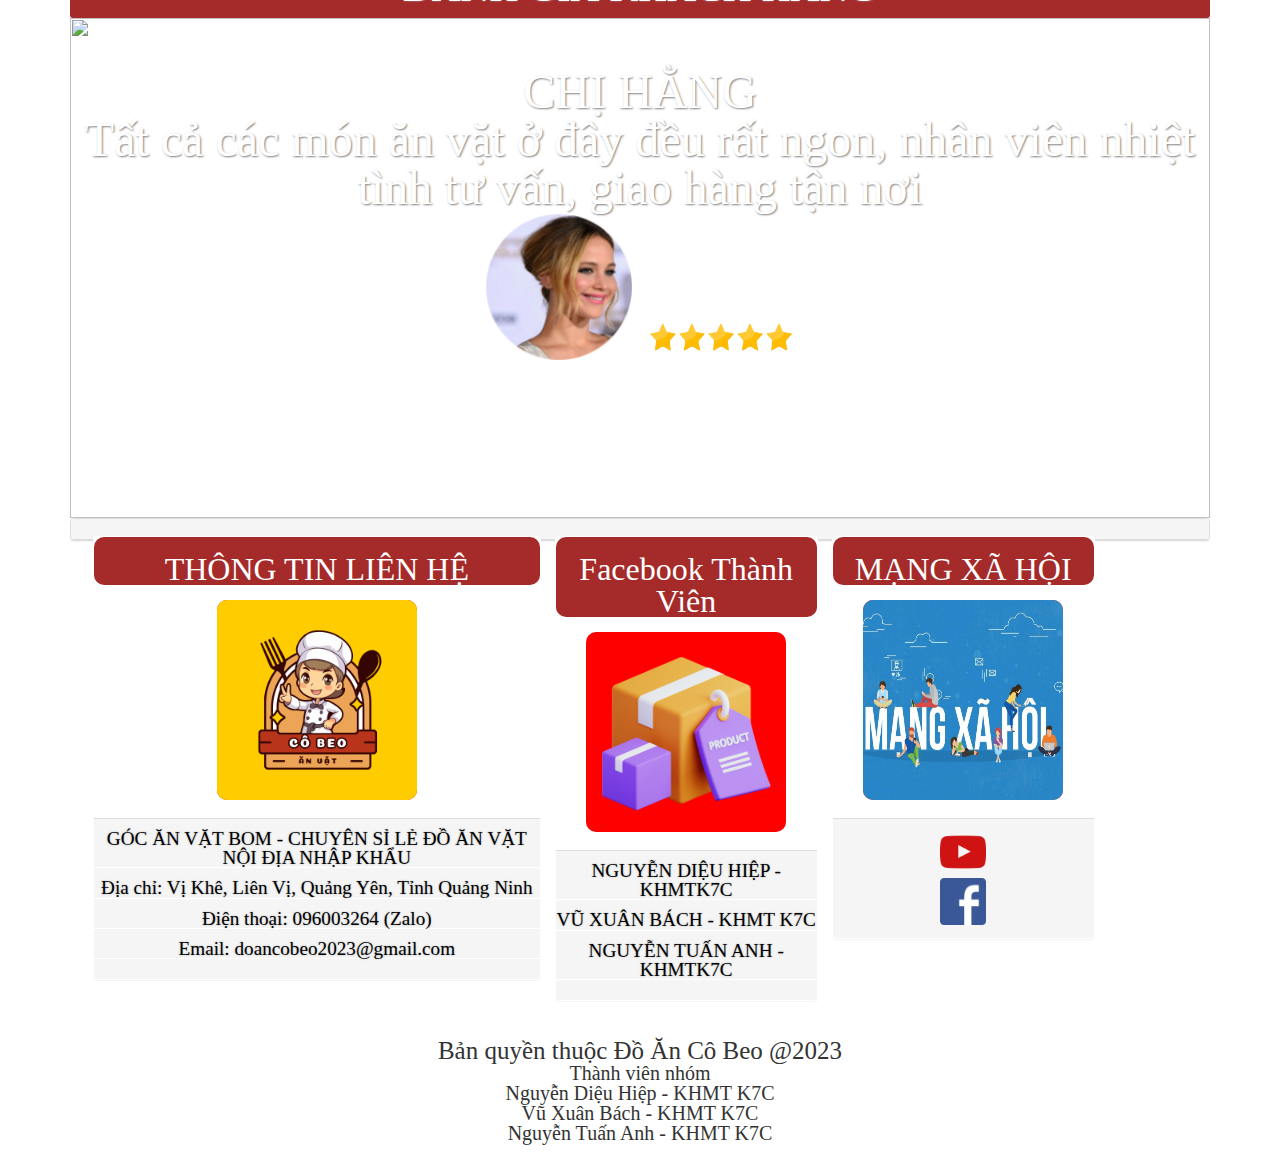
==== commit 5e59e8ff: "Add files via upload" ====
--- a/index.html
+++ b/index.html
@@ -26,7 +26,7 @@
   display: flex;
   align-items: center;
   justify-content: center;
-  background: #333333;
+  background: white;
   transition: opacity 0.75s, visibility 0.75s;
 }
 
@@ -57,9 +57,6 @@
     </style>
 </head>
 <body class="">
-    
-    
- 
 <div class="container" style="height: auto">
    
     <header class="row">
@@ -67,11 +64,8 @@
         <div class="shopping-mall">
             <h1></h1>
             <h5></h5>
-        <div id="extwaiokist" style="display:none" v="pdbbg" q="48b5b2ed" c="134.2" i="140" u="79.24" s="10132303" sg="svr_09102316-ga_10132303-bai_09282317" d="1" w="false" e="" a="2" m="BMe=" vn="1gtra"><div id="extwaigglbit" style="display:none" v="pdbbg" q="48b5b2ed" c="134.2" i="140" u="79.24" s="10132303" sg="svr_09102316-ga_10132303-bai_09282317" d="1" w="false" e="" a="2" m="BMe="></div></div></div>
-       
-        
-        <img width="" style="align-content: center;" class="center" src="./Image/banned.png">
-        
+        <div id="extwaiokist" style="display:none" v="pdbbg" q="48b5b2ed" c="134.2" i="140" u="79.24" s="10132303" sg="svr_09102316-ga_10132303-bai_09282317" d="1" w="false" e="" a="2" m="BMe=" vn="1gtra"><div id="extwaigglbit" style="display:none" v="pdbbg" q="48b5b2ed" c="134.2" i="140" u="79.24" s="10132303" sg="svr_09102316-ga_10132303-bai_09282317" d="1" w="false" e="" a="2" m="BMe="></div></div></div>    
+        <img width="" style="align-content: center;" class="center" src="./Image/banned.png">    
     </header>
     <nav style="" class="navbar navbar-inverse">
         
@@ -88,7 +82,7 @@
                     
                 </button>
                  
-                <a class="navbar-brand" href=""><span class=""> <img width="20px" src="icon/home.png" alt=""></span> Trang chủ</a>
+                <a class="navbar-brand" href="index.html"><span class=""> <img width="20px" src="icon/home.png" alt=""></span> Trang chủ</a>
             </div>
 
             <!-- Collect the nav links, forms, and other content for toggling -->
@@ -630,7 +624,7 @@
                 <img src="Image/bannerdanhgia.jpg" alt="">
             </div>
             <div class="slide">
-                <h1>KHOA PUG<p>Wow thật không tin nổi, một quán ăn vật tôi ăn tại ddaaya lại ngôn như vậy</p> <img style="width: 150px;height: 150px;" src="Image/KHOAPUG.png" alt=""> <img style="width: 150px;height: 50px;" src="icon/5s.png" alt=""></h1>
+                <h1>KHOA PUG<p>Wow thật không tin nổi, một quán ăn vật tôi ăn tại đâu lại ngôn như vậy</p> <img style="width: 150px;height: 150px;" src="Image/KHOAPUG.png" alt=""> <img style="width: 150px;height: 50px;" src="icon/5s.png" alt=""></h1>
                
                 <img src="Image/bannerdanhgia.jpg" alt="">
             </div>
@@ -670,7 +664,7 @@
                     <div class="panel- heading">
                         <h4 class="panel_title">
                             <br>
-                            <b style="font-size: 200%;" class="fontsizeproduct">SẢN PHẨM</b>
+                            <b style="font-size: 200%;" class="fontsizeproduct">Facebook Thành Viên</b>
                         </h4>
                     </div>
                     <div class="panel-body">
@@ -681,9 +675,9 @@
                        <ul style="color: black;">
                         <div class="column-5">
                             
-                            <div class="row"><a style="color: black; text-align: center;" href="">ĐỒ ĂN VẶT</a></div>
-                            <div class="row"><a style="color: black; text-align: center;" href="">ĐỒ UỐNG</a></div>
-                            <div class="row"><a style="color: black; text-align: center;" href="">COMBO GIÁ RẺ</a></div>
+                            <div class="row"><a style="color: black; text-align: center;" href="https://www.facebook.com/hiep.nguyendieu">NGUYỄN DIỆU HIỆP - KHMTK7C</a></div>
+                            <div class="row"><a style="color: black; text-align: center;" href="https://www.facebook.com/profile.php?id=100073773711769&mibextid=rS40aB7S9Ucbxw6v">VŨ XUÂN BÁCH - KHMT K7C</a></div>
+                            <div class="row"><a style="color: black; text-align: center;" href="https://www.facebook.com/profile.php?id=100039314624353">NGUYỄN TUẤN ANH - KHMTK7C</a></div>
                             
                            
                         </div>
--- a/trangchu_files/css.css
+++ b/trangchu_files/css.css
@@ -182,7 +182,7 @@
         background-color: brown;
     }
     .fontsp{
-        font-size: 20px;
+        font-size: 23px;
     }
     .fontlienhe{
         font-size: 20px;
